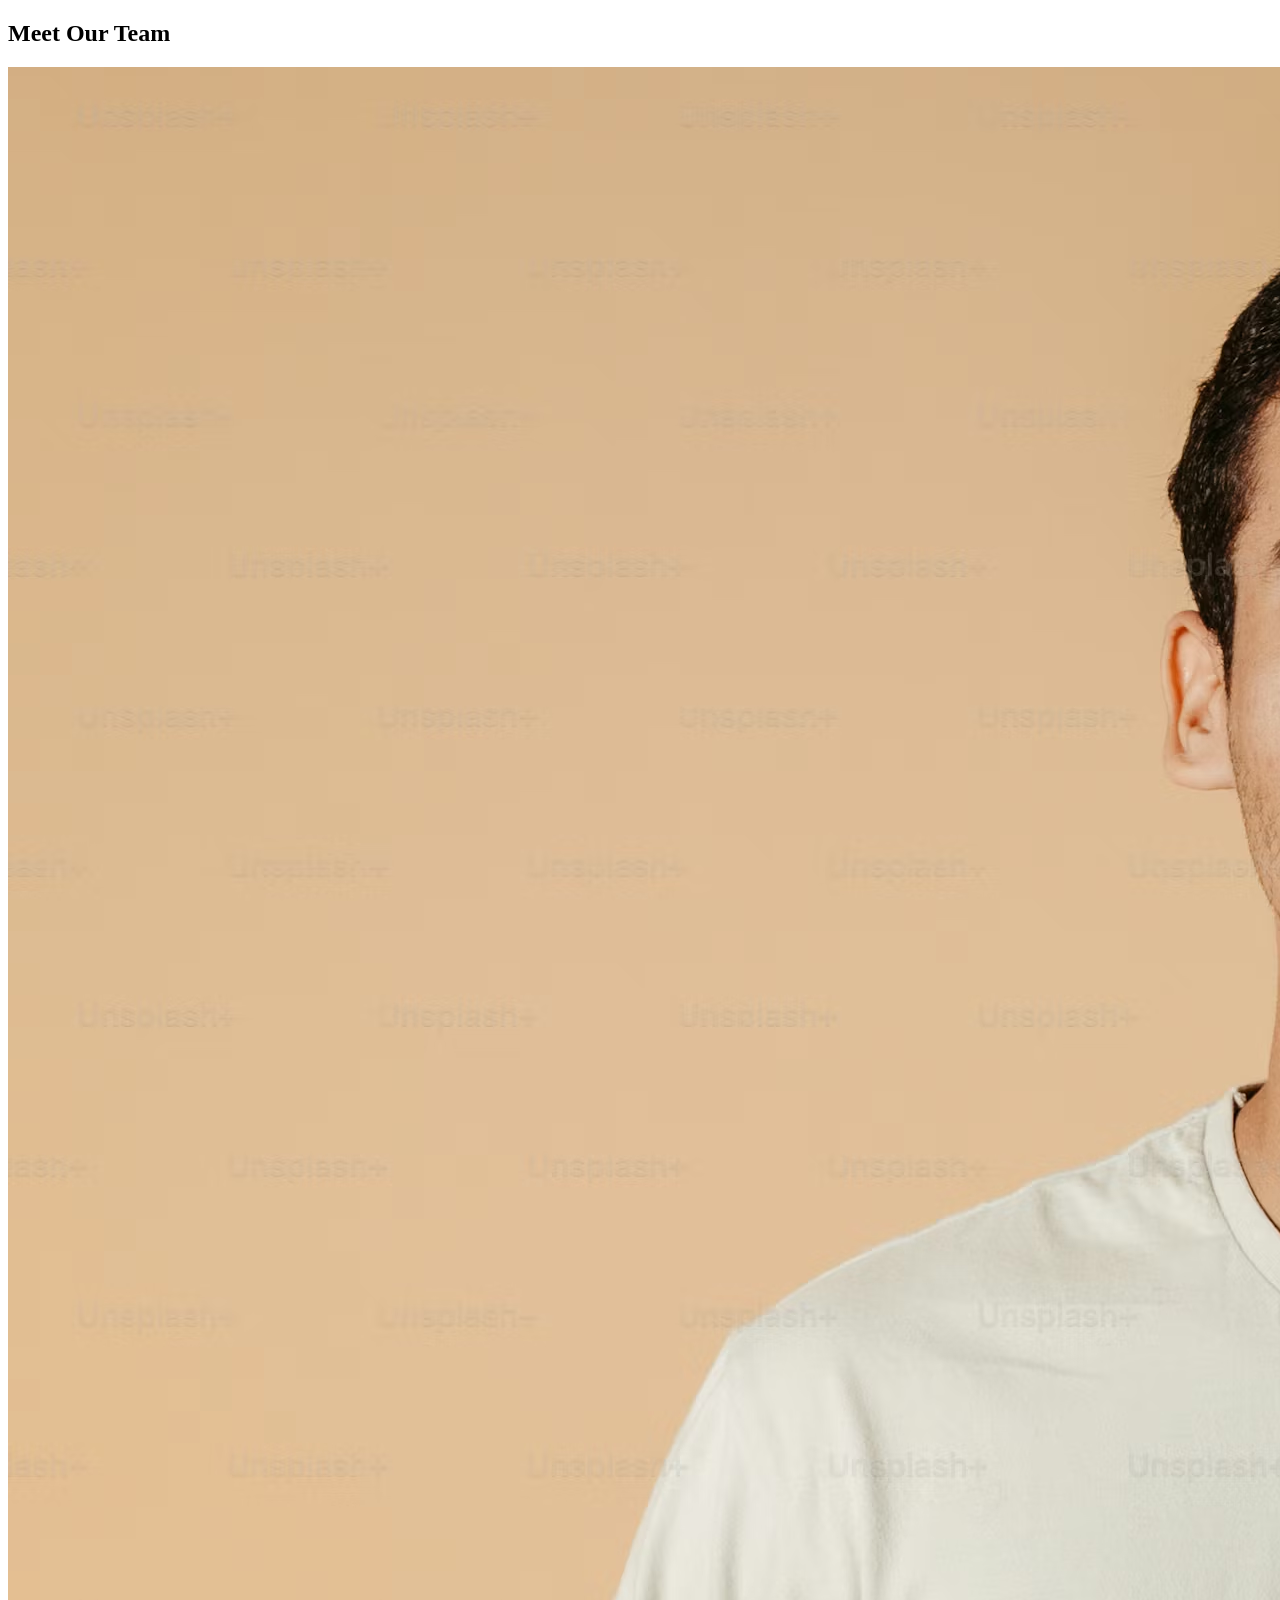
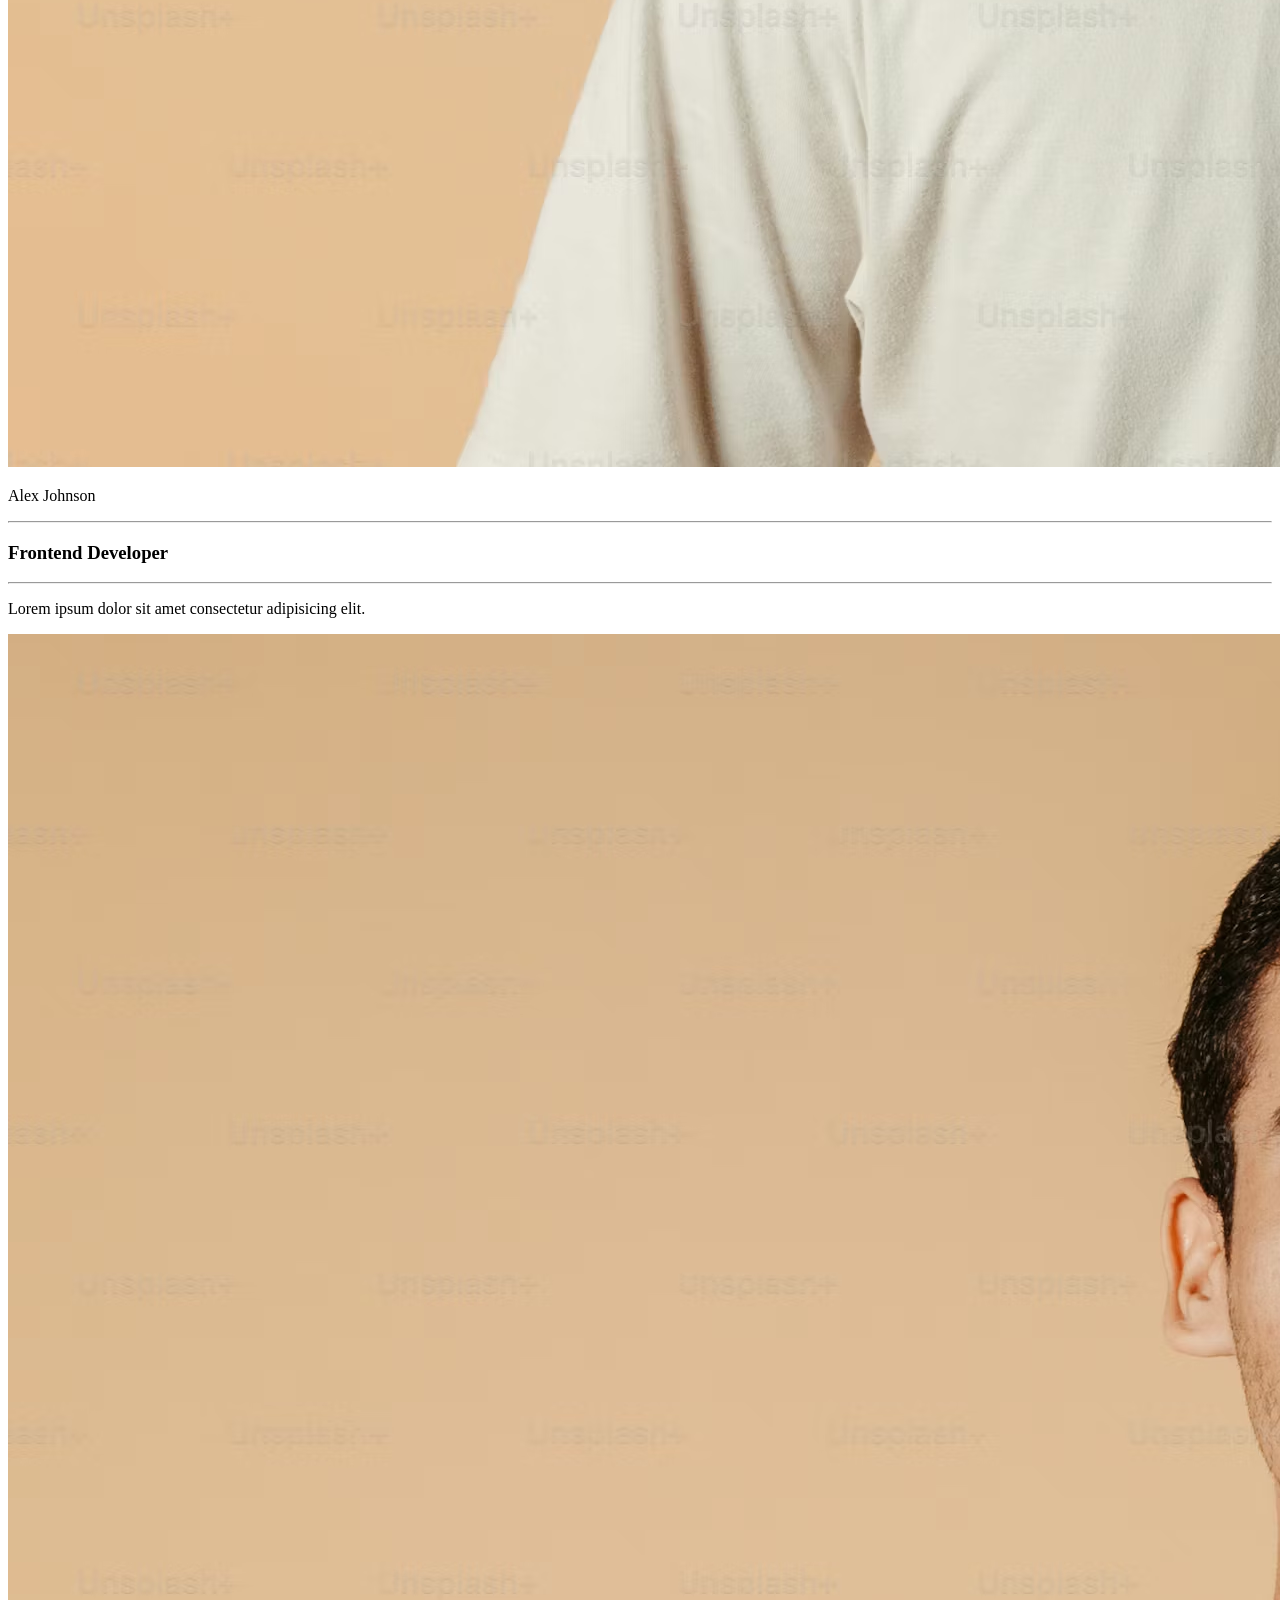
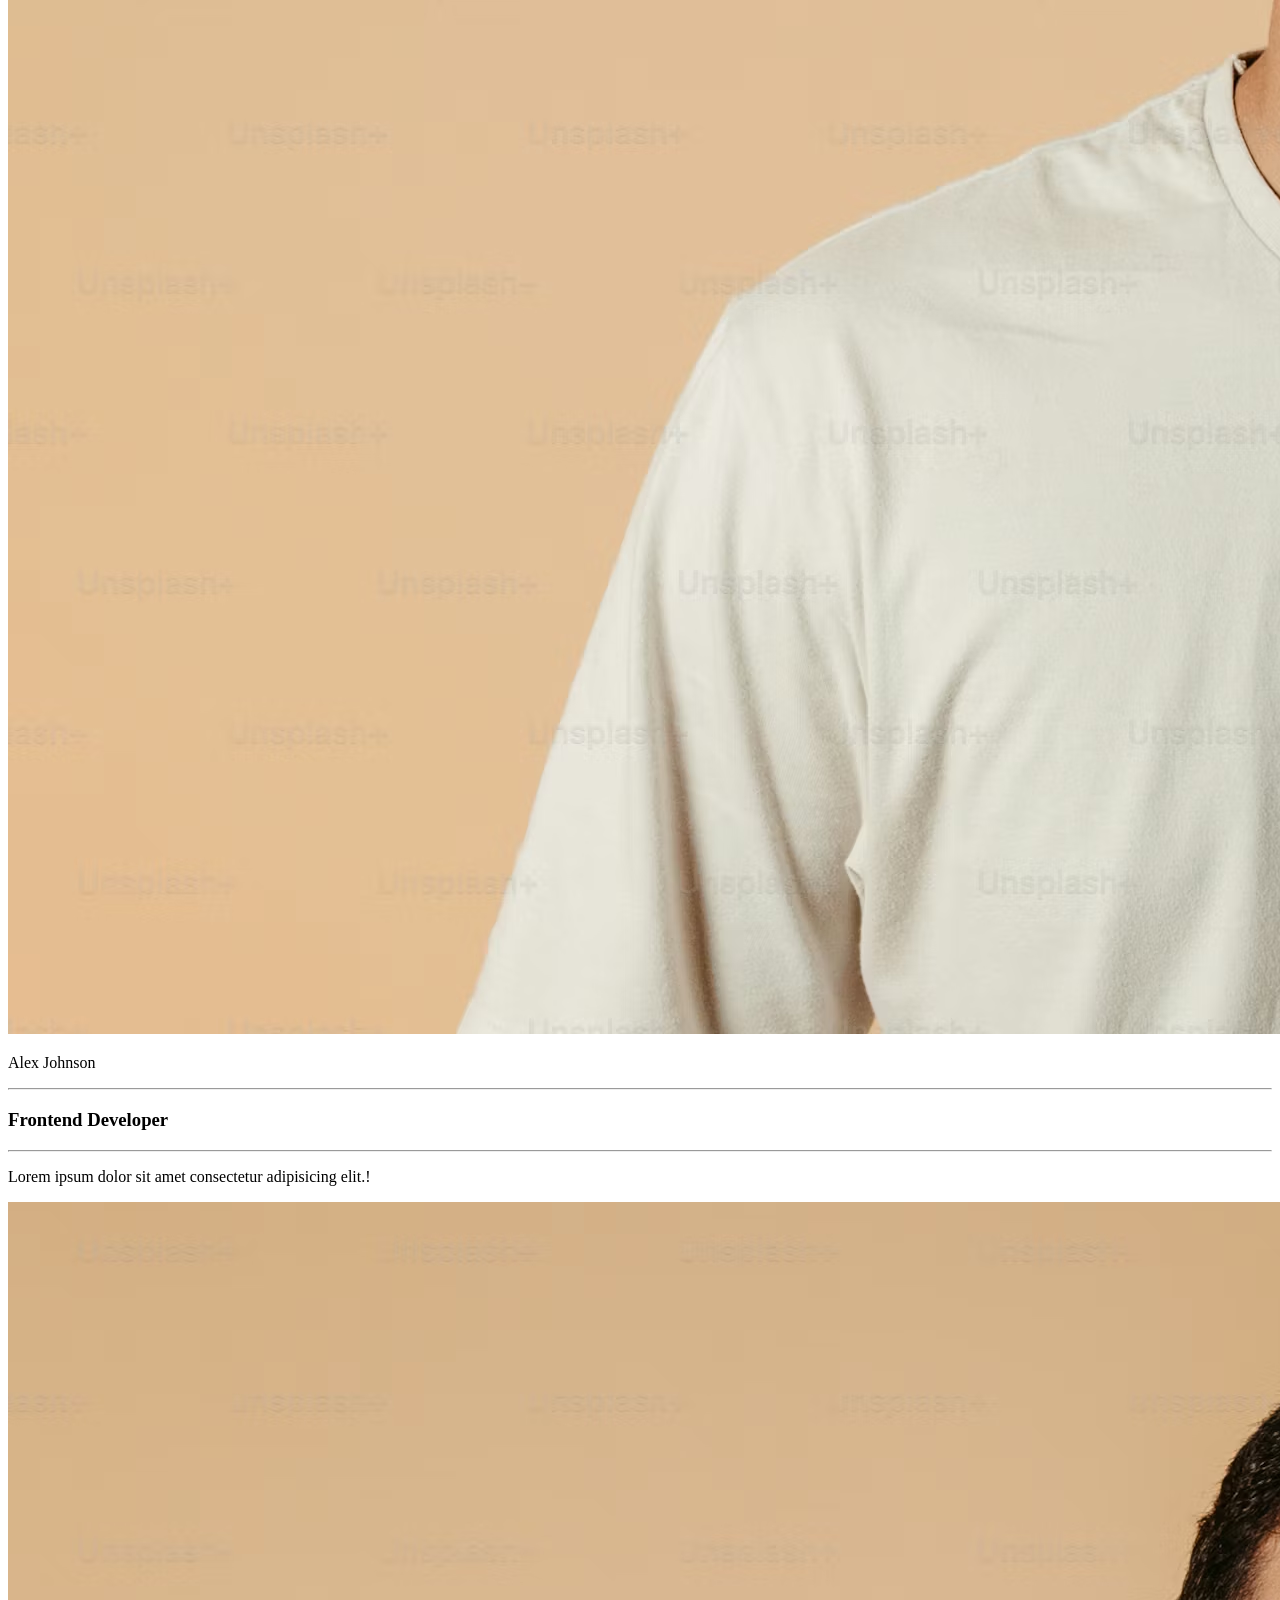
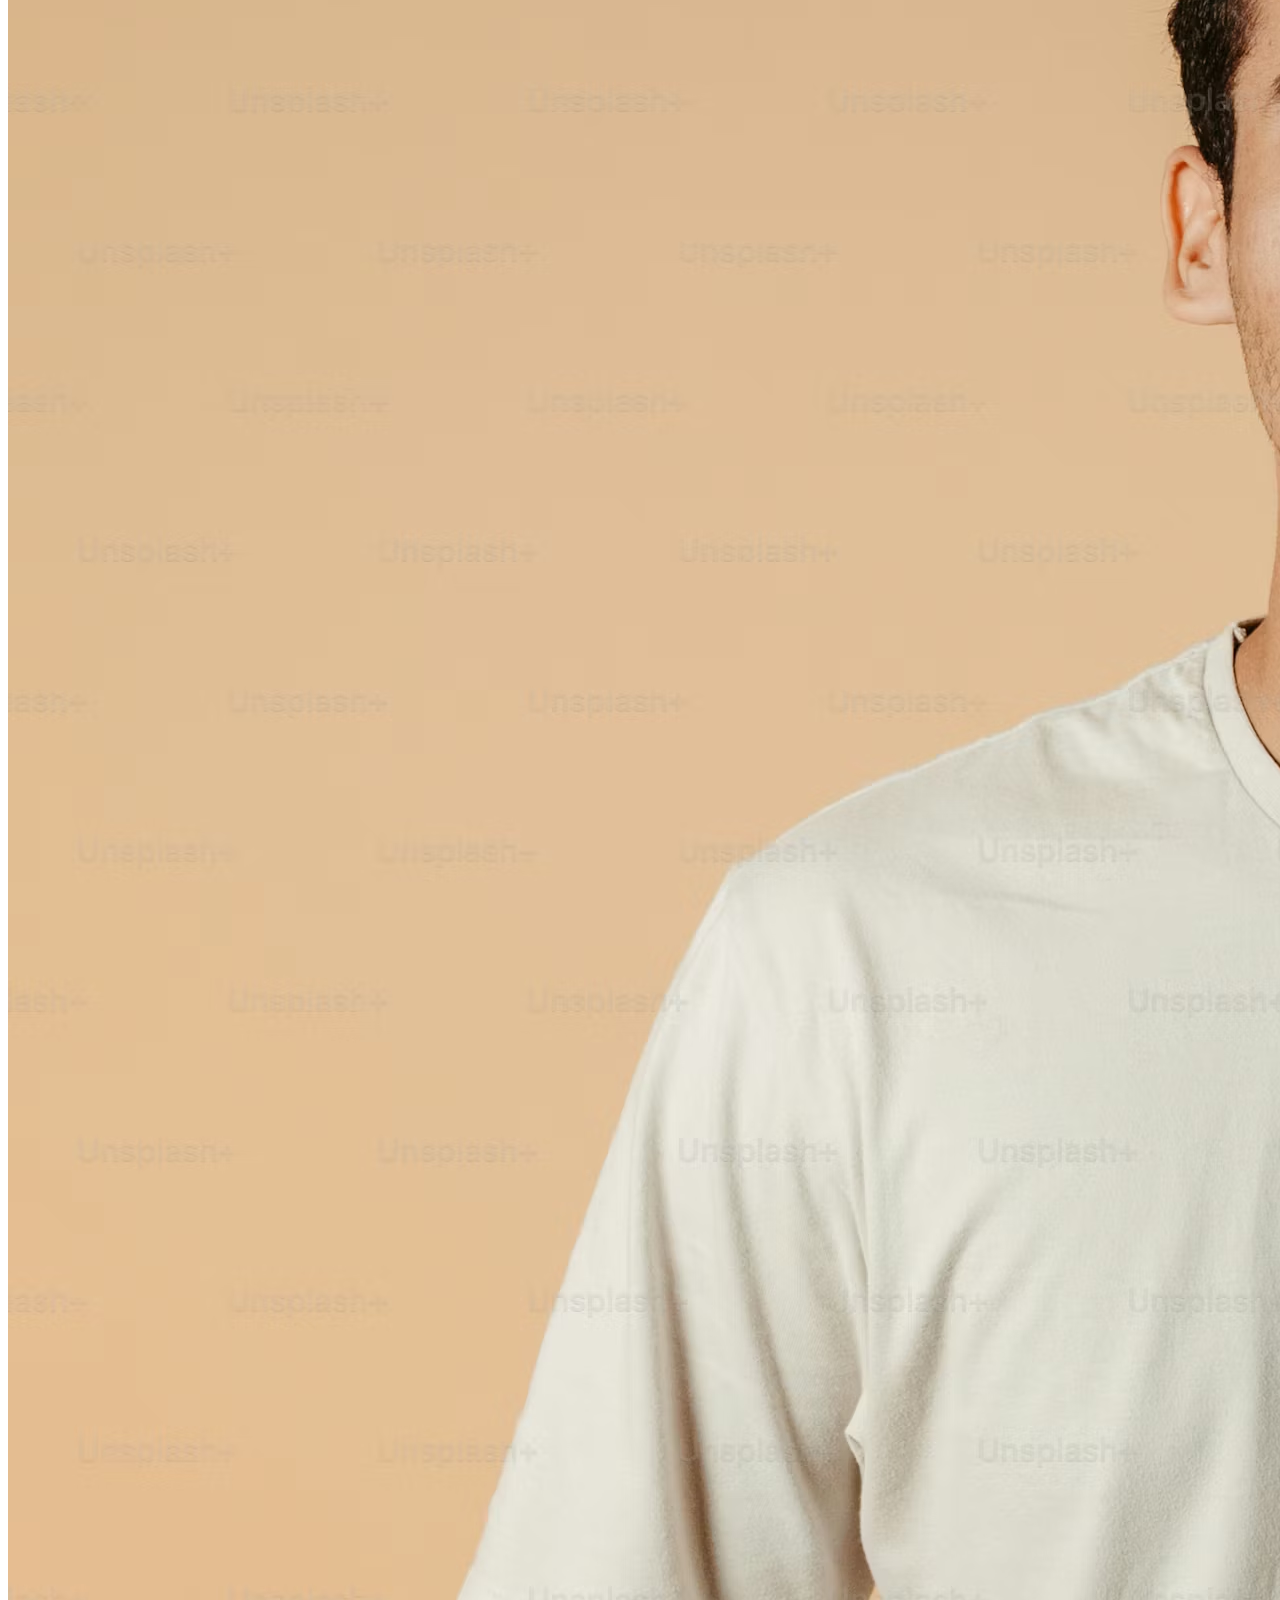
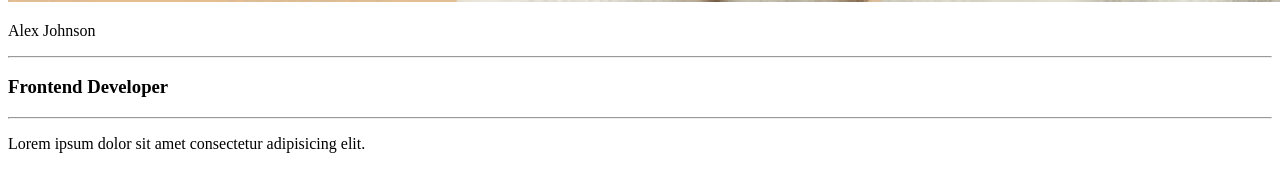
==== index.html @ 41d95537 "change file name" ====
<!DOCTYPE html>
<html lang="en">
<head>
    <meta charset="UTF-8">
    <meta name="viewport" content="width=device-width, initial-scale=1.0">
    <title>Team Card</title>
    <link rel="stylesheet" href="index.html">
</head>
<body>
    <header></header>
    <main>
        <section class="card-section">
            <h2>Meet Our Team</h2>
           <div class="card-container">
             <div class="card">
                <img src="./images/profile.avif" alt="Profile Picture">
                <p>Alex Johnson</p>
                <hr>
                <h3>Frontend Developer</h3>
                <hr>
                <p>Lorem ipsum dolor sit amet consectetur adipisicing elit.</p>
            </div>
            <div class="card">
                <img src="./images/profile.avif" alt="Profile Picture">
                <p>Alex Johnson</p>
                <hr>
                <h3>Frontend Developer</h3>
                <hr>
                <p>Lorem ipsum dolor sit amet consectetur adipisicing elit.!</p>
            </div>
            <div class="card">
                <img src="./images/profile.avif" alt="Profile Picture">
                <p>Alex Johnson</p>
                <hr>
                <h3>Frontend Developer</h3>
                <hr>
                <p>Lorem ipsum dolor sit amet consectetur adipisicing elit.</p>
            </div>
           </div>
        </section>
    </main>
    <footer></footer>
</body>
</html>
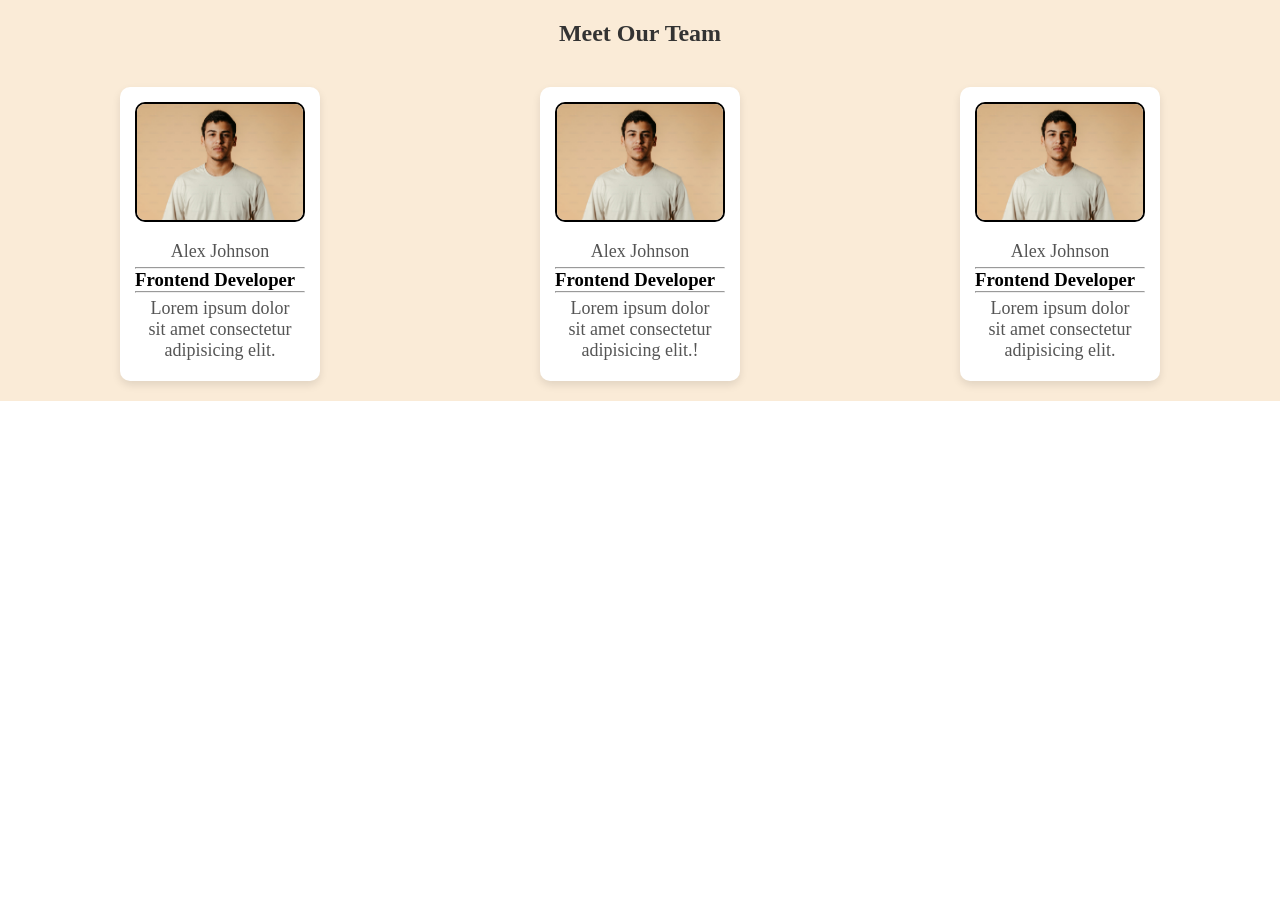
==== commit 76f6bfea: "style link modify" ====
--- a/index.html
+++ b/index.html
@@ -4,7 +4,7 @@
     <meta charset="UTF-8">
     <meta name="viewport" content="width=device-width, initial-scale=1.0">
     <title>Team Card</title>
-    <link rel="stylesheet" href="index.html">
+    <link rel="stylesheet" href="style.css">
 </head>
 <body>
     <header></header>
--- a/style.css
+++ b/style.css
@@ -0,0 +1,47 @@
+*{
+    margin: 0;
+    padding: 0;
+    box-sizing: border-box;
+}
+
+.card-section{
+    max-width: 1440px;
+    margin: 0 auto;
+    background-color: antiquewhite;
+}
+
+.card-section>h2{
+    text-align: center;
+    padding: 20px;
+    color: #333;
+}
+
+.card-container{
+    display: flex;
+    justify-content: space-around;
+    padding: 20px;
+    flex-wrap: wrap;
+    gap: 20px;
+}
+.card-container .card{
+    background-color: white;
+    padding: 15px;
+    border-radius: 10px;
+    box-shadow: 0 4px 8px rgba(0, 0, 0, 0.1);
+    width: 200px;
+}
+
+.card> img{
+    width: 100%;
+    height: 120px;
+    border-radius: 10px;
+    margin-bottom: 10px;
+    border: 2px solid black;
+}
+
+.card> p{
+    text-align: center;
+    font-size: 18px;
+    color: #555;
+    padding: 5px;
+}
